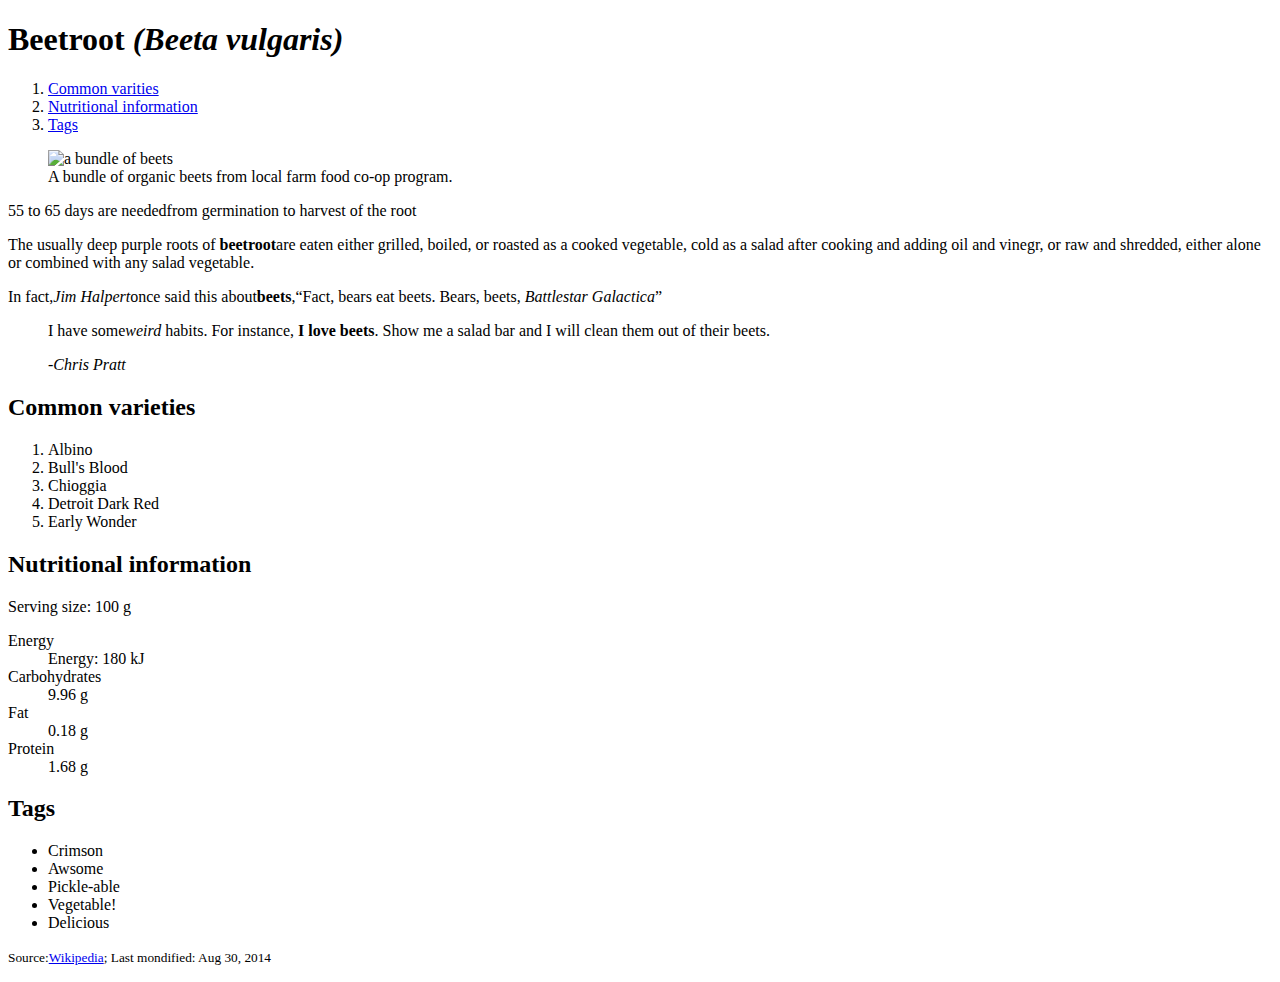
==== index-copy.html @ b893561e "Add old beets html and photos" ====
<!DOCTYPE html>
<html lang="en-ca">
<head>
  <meta charset="utf-8">
  <title>Beetroot (Beta vulgaris)</title>
  <meta name="viewport" content="width=device-width,initial-scale-1">
</head>
<body>
  <header>
    <h1>Beetroot <i>(Beeta vulgaris)</i></h1>
    <nav>
      <ol>
        <li><a href="http://www.wikipedia.org">Common varities</a></li>
        <li><a href="http://www.wikipedia.org">Nutritional information</a></li>
        <li><a href="http://www.wikipedia.org">Tags</a></li>
      </ol>
    </nav>
  </header>
  <figure>
    <img src="images/beets.jpg" alt="a bundle of beets">
    <figcaption>A bundle of organic beets from local farm food co-op program.</figcaption>
  </figure>
  <main>
    <p><time datetime="2001-05-15T19:00">55 to 65</time> days are neededfrom germination to harvest of the root</p>
    <p>The usually deep purple roots of <strong>beetroot</strong>are eaten either grilled, boiled, or roasted as a cooked vegetable, cold as a salad after cooking and adding oil and vinegr, or raw and shredded, either alone or combined with any salad vegetable.</p>
    <p>In fact,<cite>Jim Halpert</cite>once said this about<b>beets</b>,<q>Fact, bears eat beets. Bears, beets,<i> Battlestar Galactica</i></q></p>
    <blockquote>
      <p>I have some<em>weird</em> habits. For instance, <strong>I love beets</strong>. Show me a salad bar and I will clean them out of their beets.</p>
      <p><cite>-Chris Pratt</cite></p>
    </blockquote>
    <h2>Common varieties</h2>
    <ol>
      <li>Albino</li>
      <li>Bull's Blood</li>
      <li>Chioggia</li>
      <li>Detroit Dark Red</li>
      <li>Early Wonder</li>
    </ol>
    <h2>Nutritional information</h2>
    <p><data value="100">Serving size: 100 g</data></p>
    <dl>
      <dt>Energy</dt>
      <dd><data value="180">Energy: 180 kJ</data></dd>
      <dt>Carbohydrates</dt>
      <dd><data value="9.96">9.96 g</data></dd>
      <dt>Fat</dt>
      <dd><data value="0.18">0.18 g</data></dd>
      <dt>Protein</dt>
      <dd><data value="1.68">1.68 g</data></dd>
    </dl>
  </main>
  <aside>
    <h2>Tags</h2>
    <ul>
      <li>Crimson</li>
      <li>Awsome</li>
      <li>Pickle-able</li>
      <li>Vegetable!</li>
      <li>Delicious</li>
    </ul>
  </aside>
  <footer>
    <p><small>Source:<a href="http://www.wikipedia.org">Wikipedia</a>; Last mondified: Aug 30, 2014</small></p>
  </footer>
</body>
</html>
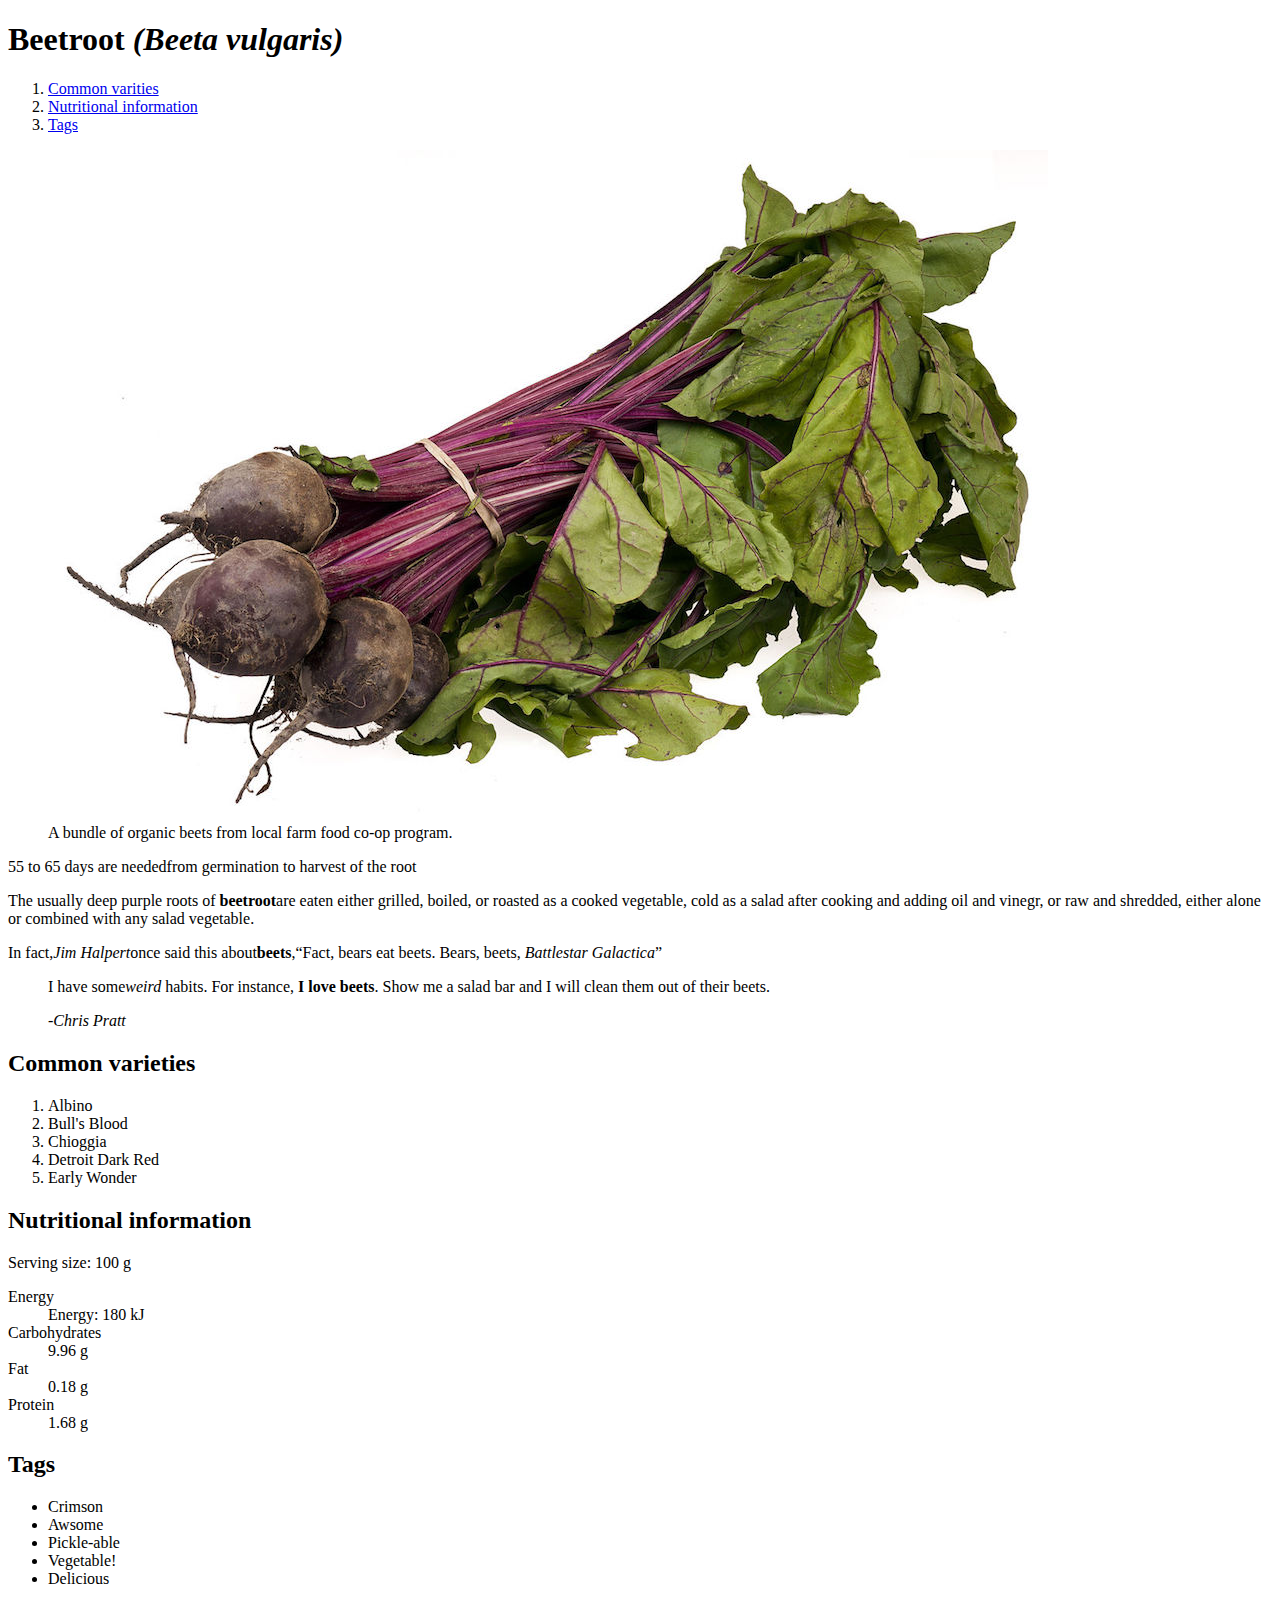
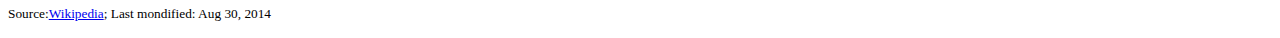
==== commit 3266ba4a: "Fix where image is located" ====
--- a/index-copy.html
+++ b/index-copy.html
@@ -4,6 +4,7 @@
   <meta charset="utf-8">
   <title>Beetroot (Beta vulgaris)</title>
   <meta name="viewport" content="width=device-width,initial-scale-1">
+  <link href="https://fonts.googleapis.com/css?family=PT+Sans" rel="stylesheet">
 </head>
 <body>
   <header>
@@ -17,7 +18,7 @@
     </nav>
   </header>
   <figure>
-    <img src="images/beets.jpg" alt="a bundle of beets">
+    <img src="images-copy/beets.jpg" alt="a bundle of beets">
     <figcaption>A bundle of organic beets from local farm food co-op program.</figcaption>
   </figure>
   <main>
